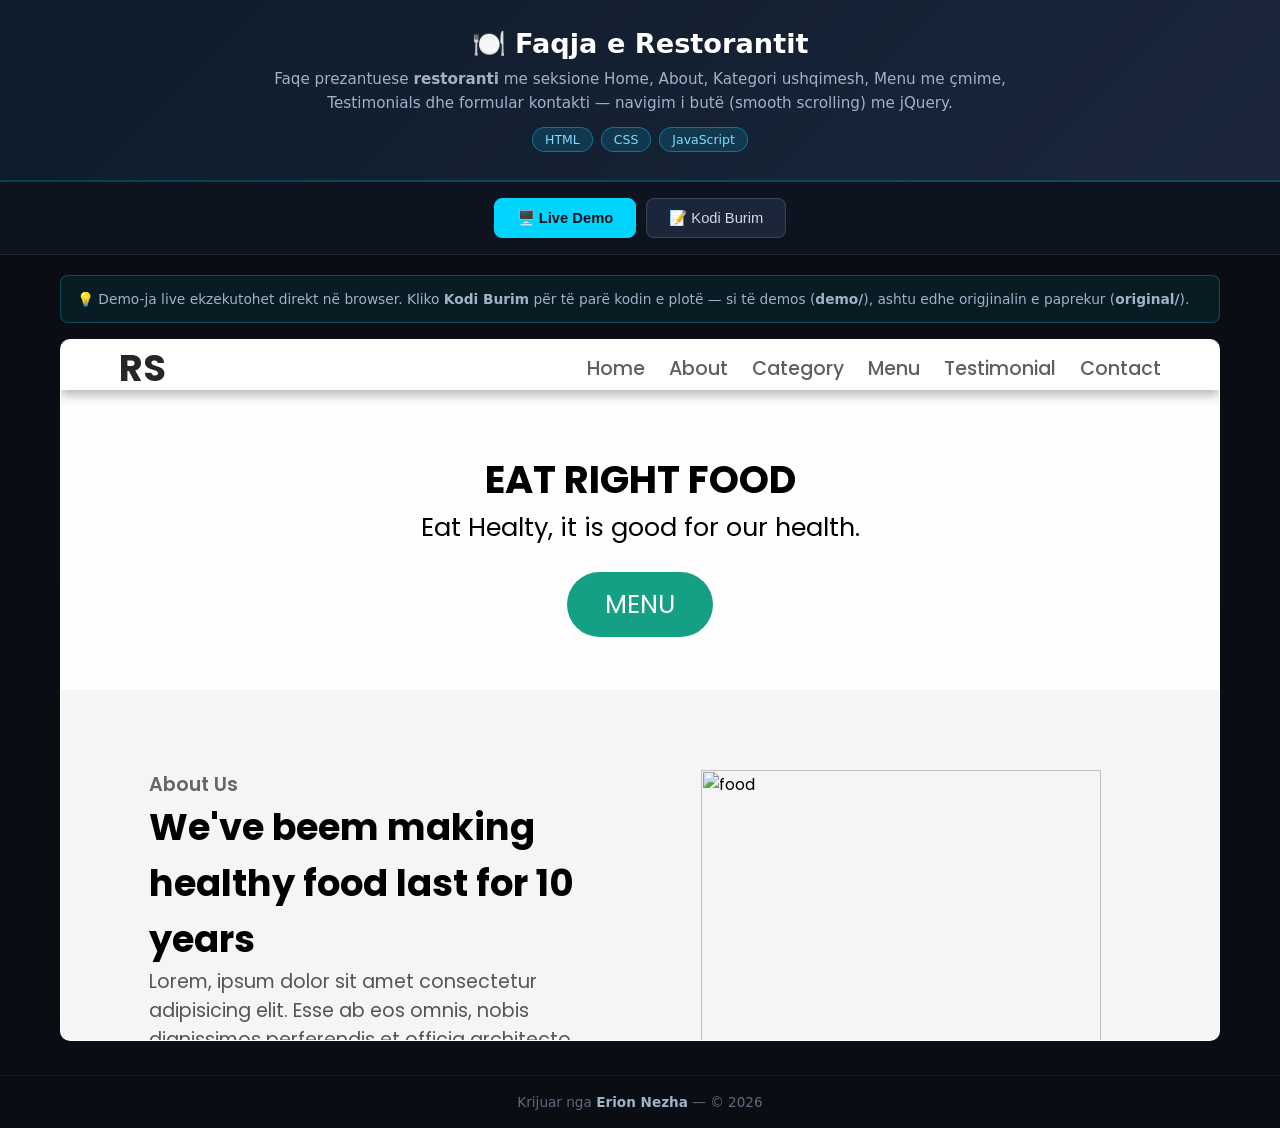
==== index.html @ 6dbc2a12 "Publish project: live demo + source code" ====
<!-- Created by Erion Nezha — © 2026 All rights reserved -->
<!DOCTYPE html>
<html lang="sq">
<head>
<meta charset="UTF-8">
<meta name="viewport" content="width=device-width, initial-scale=1.0">
<title>🍽️ Faqja e Restorantit — Erion Nezha</title>
<style>
*{box-sizing:border-box;margin:0;padding:0}
body{background:#0a0e14;color:#e6e6e6;font-family:'Segoe UI',system-ui,sans-serif;min-height:100vh;display:flex;flex-direction:column}
header.top{background:linear-gradient(135deg,#0d1b2a,#1b263b);padding:28px 20px;text-align:center;border-bottom:2px solid #00d4ff33}
header.top h1{font-size:1.7rem;color:#fff;margin-bottom:8px}
header.top p{color:#9fb3c8;max-width:760px;margin:0 auto 12px;line-height:1.55;font-size:.95rem}
.badges{display:flex;gap:8px;justify-content:center;flex-wrap:wrap}
.badge{background:#00d4ff22;border:1px solid #00d4ff66;color:#7fdbff;padding:4px 12px;border-radius:20px;font-size:.78rem}
.tabs{display:flex;gap:10px;justify-content:center;padding:16px;background:#0d1420;border-bottom:1px solid #ffffff14}
.tabs button{background:#1b263b;color:#cfd8e3;border:1px solid #ffffff22;padding:10px 22px;border-radius:8px;cursor:pointer;font-size:.92rem;transition:.2s}
.tabs button.active,.tabs button:hover{background:#00d4ff;color:#04121a;border-color:#00d4ff;font-weight:600}
main{flex:1;padding:20px;max-width:1200px;width:100%;margin:0 auto}
.panel{display:none}
.panel.active{display:block}
iframe.demo{width:100%;height:78vh;border:1px solid #ffffff22;border-radius:10px;background:#fff}
.codewrap{display:flex;gap:0;border:1px solid #ffffff22;border-radius:10px;overflow:hidden;height:78vh;background:#0d1117}
.tree{width:250px;min-width:200px;background:#0d1420;border-right:1px solid #ffffff14;overflow-y:auto;padding:12px;font-size:.82rem}
.tree .tfile{padding:5px 8px;border-radius:5px;cursor:pointer;color:#9fb3c8;white-space:nowrap;overflow:hidden;text-overflow:ellipsis}
.tree .tfile:hover{background:#ffffff10;color:#fff}
.tree .tfile.active{background:#00d4ff26;color:#7fdbff}
.tree .tdir{color:#5c6b7f;font-weight:600;margin-top:8px;font-size:.75rem;text-transform:uppercase;letter-spacing:.5px}
.codeview{flex:1;overflow:auto;padding:0;position:relative}
.codeview pre{padding:16px;font-family:'Consolas','Fira Code',monospace;font-size:.82rem;line-height:1.6;color:#d6deeb;white-space:pre}
.codeview .lineno{color:#4a5568;user-select:none;margin-right:12px;display:inline-block;width:32px;text-align:right}
.cbar{display:flex;gap:8px;align-items:center;padding:10px 14px;background:#0d1420;border-bottom:1px solid #ffffff14;font-size:.82rem;color:#9fb3c8;overflow-x:auto}
footer{text-align:center;padding:18px;color:#5c6b7f;font-size:.85rem;border-top:1px solid #ffffff10;margin-top:10px}
footer strong{color:#9fb3c8}
.note{background:#00d4ff12;border:1px solid #00d4ff44;border-radius:8px;padding:12px 16px;margin-bottom:16px;font-size:.86rem;color:#9fb3c8;line-height:1.6}
.kw{color:#ff7edb}.st{color:#ffd75c}.cm{color:#5c6b7f;font-style:italic}.fn{color:#7fdbff}.nm{color:#f78c6c}
@media(max-width:860px){.codewrap{flex-direction:column}.tree{width:100%;max-height:150px;border-right:none;border-bottom:1px solid #ffffff14}}
</style>
</head>
<body>
<header class="top">
<h1>🍽️ Faqja e Restorantit</h1>
<p>Faqe prezantuese <strong>restoranti</strong> me seksione Home, About, Kategori ushqimesh, Menu me çmime, Testimonials dhe formular kontakti — navigim i butë (smooth scrolling) me jQuery.</p>
<div class="badges"><span class="badge">HTML</span><span class="badge">CSS</span><span class="badge">JavaScript</span></div>
</header>
<div class="tabs">
<button class="active" onclick="show('demo',this)">🖥️ Live Demo</button>
<button onclick="show('code',this)">📝 Kodi Burim</button>
</div>
<main>
<div class="note">💡 Demo-ja live ekzekutohet direkt në browser. Kliko <strong>Kodi Burim</strong> për të parë kodin e plotë — si të demos (<strong>demo/</strong>), ashtu edhe origjinalin e paprekur (<strong>original/</strong>).</div>
<div id="p-demo" class="panel active"><iframe class="demo" src="demo/index.html" title="Live demo"></iframe></div>
<div id="p-code" class="panel"><div class="codewrap">
<aside class="tree" id="tree"></aside>
<div class="codeview"><div class="cbar" id="cbar"></div><div id="codebox"><pre></pre></div></div>
</div></div>
</main>
<footer>Krijuar nga <strong>Erion Nezha</strong> — © 2026</footer>
<script>
const TREE={"dirs": [{"name": "demo", "dirs": [], "files": ["index.html", "app.js", "style.css"]}, {"name": "original", "dirs": [], "files": ["index.html", "app.js", "style.css"]}], "files": []};
function show(id,btn){document.querySelectorAll('.panel').forEach(p=>p.classList.remove('active'));document.getElementById('p-'+id).classList.add('active');document.querySelectorAll('.tabs button').forEach(b=>b.classList.remove('active'));btn.classList.add('active');}
function buildTree(){
  const t=document.getElementById('tree');let html='';
  const walk=(node,prefix)=>{node.dirs.forEach(d=>{html+='<div class="tdir">📁 '+prefix+d.name+'</div>';walk(d,prefix+d.name+'/');});node.files.forEach(f=>{html+='<div class="tfile" data-p="'+prefix+f+'">📄 '+f+'</div>';});};
  walk(TREE,'');t.innerHTML=html;
  t.querySelectorAll('.tfile').forEach(el=>el.onclick=()=>openFile(el.dataset.p,el));
  const first=t.querySelector('.tfile');if(first)openFile(first.dataset.p,first);
}
async function openFile(path,el){
  document.querySelectorAll('.tfile').forEach(e=>e.classList.remove('active'));el.classList.add('active');
  document.getElementById('cbar').textContent=path;
  const box=document.getElementById('codebox');
  try{const r=await fetch(path);const txt=await r.text();
    box.innerHTML='<pre>'+hl(txt,path.split('.').pop())+'</pre>';
  }catch(e){box.innerHTML='<pre>Deshtoi leximi i file-it.</pre>';}
}
function hl(code,lang){
  const esc=s=>s.replace(/&/g,'&amp;').replace(/</g,'&lt;').replace(/>/g,'&gt;');
  const tok=/(\/\/[^\n]*|\/\*[\s\S]*?\*\/|#[^\n]*|<!--[\s\S]*?-->)|("[^"\n]*"|'[^'\n]*')|\b(import|from|as|def|return|if|elif|else|for|while|in|not|and|or|class|try|except|finally|with|lambda|pass|break|continue|print|var|let|const|function|return|if|else|for|while|new|this|null|true|false|=>)\b|\b(\d+(\.\d+)?)\b/g;
  let out='',last=0,m;
  while((m=tok.exec(code))!==null){
    out+=esc(code.slice(last,m.index));
    const cls=m[1]?'cm':m[2]?'st':m[3]?'kw':'nm';
    out+='<span class="'+cls+'">'+esc(m[0])+'</span>';
    last=m.index+m[0].length;
  }
  out+=esc(code.slice(last));
  return out.split('\n').map((l,i)=>'<span class="lineno">'+(i+1)+'</span>'+(l||' ')).join('\n');
}
buildTree();
</script>
</body>
</html>
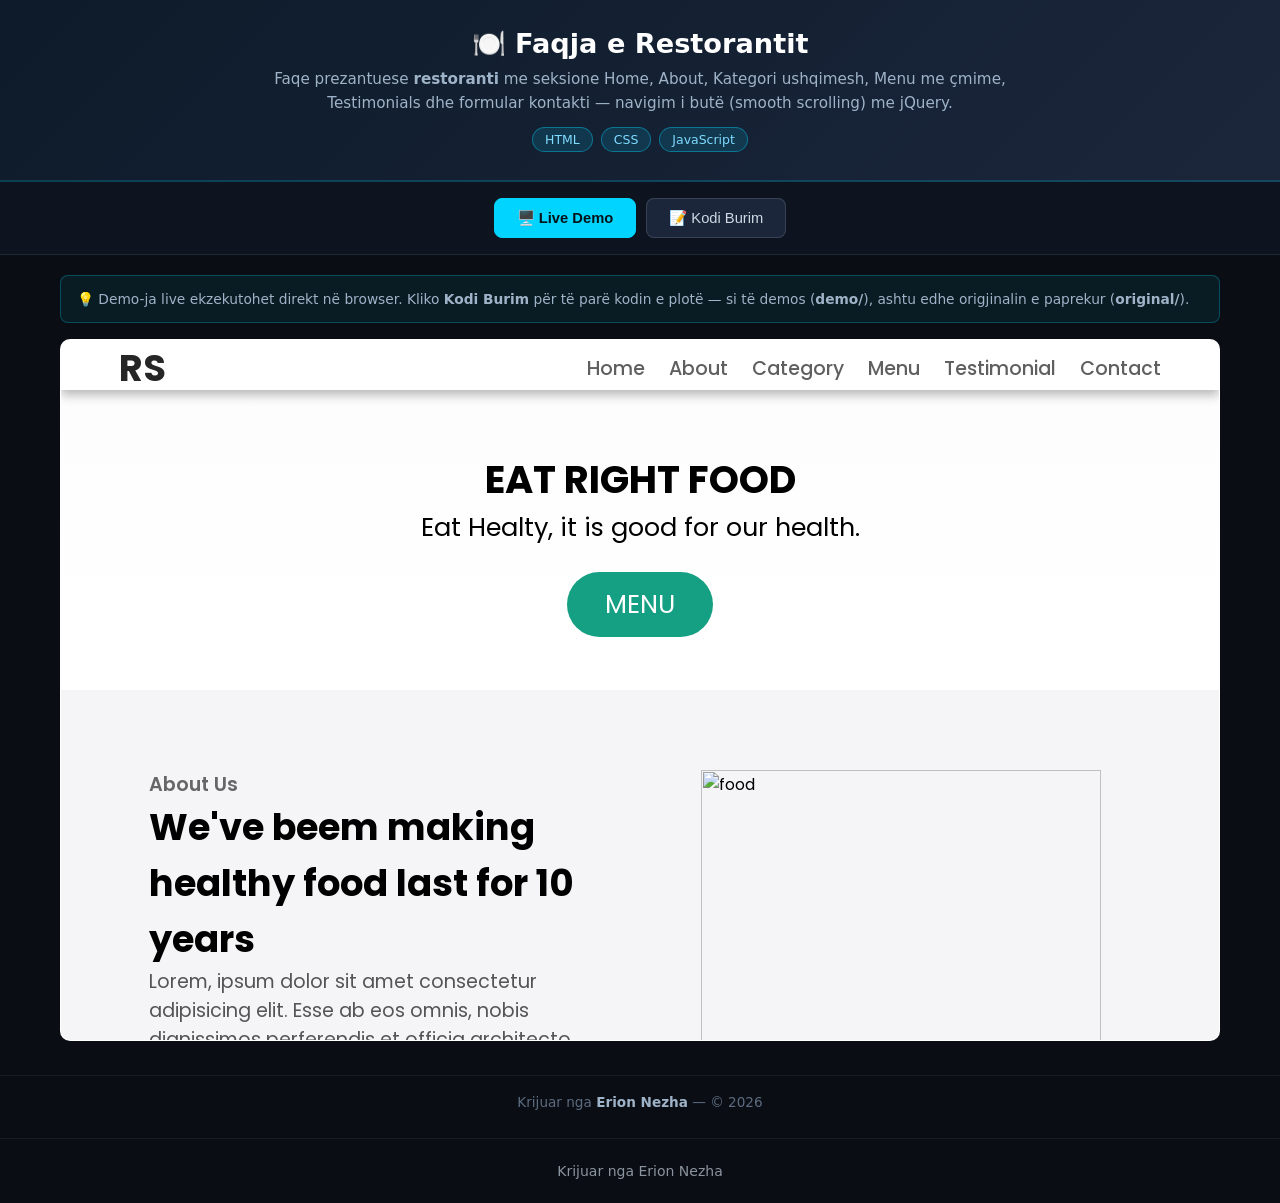
==== commit 692f04a0: "Shto panelin 'Kodi Burim' krahas demo-s live" ====
--- a/index.html
+++ b/index.html
@@ -89,5 +89,6 @@
 }
 buildTree();
 </script>
+<footer style="text-align:center;padding:24px 16px;color:#8b949e;font-family:system-ui,sans-serif;font-size:14px;">Krijuar nga Erion Nezha</footer>
 </body>
 </html>
